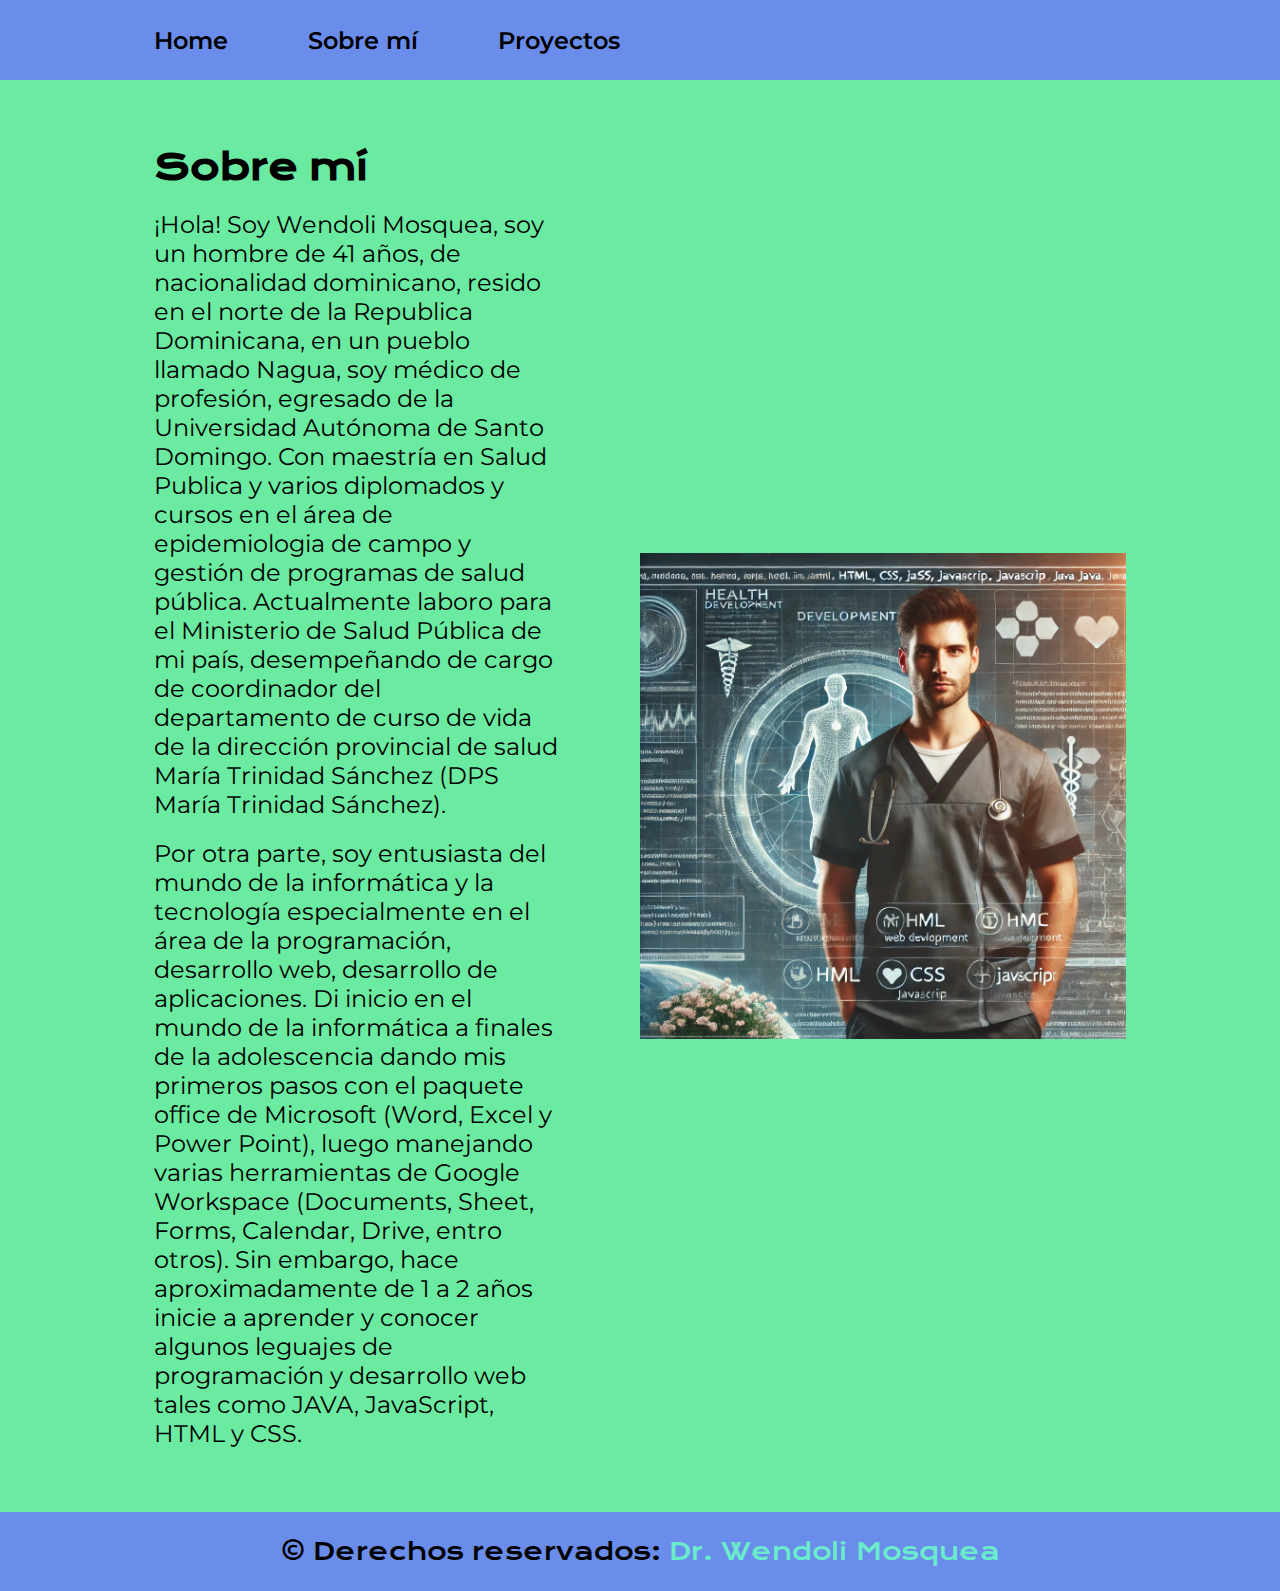
==== about.html @ 94064399 "Creando portafolio" ====
<!DOCTYPE html>
<html lang="es">
<head>
    <meta charset="UTF-8">
    <meta name="viewport" content="width=device-width, initial-scale=1.0">
    <title>Sobre mí</title>
    <link rel="stylesheet" href="/styles/style.css">
</head>
<body>
    <header class="cabecero">
        <nav  class="menu_cabecero">
            <a class="link_menu_cabecero" href="/index.html">Home</a>
            <a class="link_menu_cabecero" href="/about.html">Sobre mí</a>
            <a class="link_menu_cabecero" href="/proyectos.html">Proyectos</a>
        </nav>
    </header>
    <main class="contenedor">
        <section class="contenido">
            <h1 class="titulo_contenido">Sobre mí</h1>
            <P class="texto_contenido">¡Hola! Soy Wendoli Mosquea, soy un hombre de 41 años, 
                de nacionalidad dominicano, resido en el norte de la 
                Republica Dominicana, en un pueblo llamado Nagua, 
                soy médico de profesión, egresado de la Universidad Autónoma de Santo Domingo. 
                Con maestría en Salud Publica y varios diplomados y 
                cursos en el área de epidemiologia de campo y gestión de 
                programas de salud pública. Actualmente laboro para el 
                Ministerio de Salud Pública de mi país, desempeñando 
                de cargo de coordinador del departamento de curso de 
                vida de la dirección provincial de salud María Trinidad Sánchez 
                (DPS María Trinidad Sánchez).
            </P>
            <P class="texto_contenido">Por otra parte, soy entusiasta del mundo de la informática y 
                la tecnología especialmente en el área de la programación, 
                desarrollo web, desarrollo de aplicaciones. Di inicio en 
                el mundo de la informática a finales de la adolescencia dando 
                mis primeros pasos con el paquete office de Microsoft 
                (Word, Excel y Power Point), luego manejando varias herramientas 
                de Google Workspace (Documents, Sheet, Forms, Calendar, Drive, entro otros). 
                Sin embargo, hace aproximadamente de 1 a 2 años inicie a aprender 
                y conocer algunos leguajes de programación y desarrollo web tales como 
                JAVA, JavaScript, HTML y CSS.
            </P>
        </section>
        <img class="imagen_contenido" src="/assets/imagen_medico_programador.png" alt="">
    </main>
    <footer class="pie">
        <p>© Derechos reservados: <span class="resaltado_texto">Dr. Wendoli Mosquea</span></p>
    </footer>
</body>
</html>
---- styles/style.css ----
@import url('https://fonts.googleapis.com/css2?family=Krona+One&family=Montserrat:ital,wght@0,100..900;1,100..900&display=swap');

:root{
    --color-primario: #6AEBA1;
    --color-texto: #000000;
    --color-botones: #6A8CEB;
    --color-cuarto: #6AEBCC;

    --fuente-montserrat: "Montserrat", serif;
    --fuente-krona: "Krona One", serif;
}

*{
    margin: 0;
    padding: 0;
}

.cabecero{
    background-color: var(--color-botones);
    padding: 2% 0% 2% 12%;
}

.menu_cabecero{
    display: flex;
    gap: 80px;
}

.link_menu_cabecero{
    font-family: var(--fuente-montserrat);
    font-size: 1.5rem;
    font-weight: 600;
    color: var(--color-texto);
    text-decoration: none;
}

body{
    background-color: var(--color-primario);
    color: var(--color-texto);
    box-sizing: border-box;
}

.contenedor{
    display: flex;
    align-items: center;
    padding: 5% 12%;
    justify-content: space-between;
    gap: 82px;
}

.contenido{
    width: 50%;
    display: flex;
    flex-direction: column;
    gap: 20px;
}

.titulo_contenido{
    font-size: 2.25rem;
    font-family: var(--fuente-krona);
}

.subtitulos{
    font-family: var(--fuente-krona);
    font-size: 1.5rem;
    font-weight: 600;
}

.texto_contenido{
    font-size: 1.5rem;
    font-family: var(--fuente-montserrat);
}

.lista{
    list-style: none;
    display: flex;
    flex-direction: column;
    font-size: 1.5rem;
    font-family: var(--fuente-montserrat);
    font-weight: 600;    
}

.redes_y_proyectos{
    width: 100%;
    display: flex;
    flex-direction: column;
    justify-content: baseline;
    align-items: center;
}

.enlaces_proyectos{
    width: 100%;
    margin: 2rem;
    display: flex;
    justify-content: space-between;
    flex-direction: column;
    align-items: center;
    gap: 1rem;
}

.enlaces_redes{
    width: 100%;
    display: flex;
    justify-content: space-between;
    flex-direction: column;
    align-items: center;
    gap: 1rem;
}

.links_enlaces_proyectos{
    background-color: var(--color-botones);
    width: 80%;
    text-align: center;
    padding: 1rem 0;
    border-radius: 8px;
    font-family: var(--fuente-montserrat);
    font-size: 1.5rem;
    font-weight: 600;
    text-decoration: none;
    color: var(--color-texto);
    border: 2px solid var(--color-botones);
    display: flex;
    justify-content: center;
    gap: 10px;

}

.links_enlaces_redes{
    background-color: var(--color-botones);
    width: 80%;
    text-align: center;
    padding: 1rem 0;
    border-radius: 8px;
    font-family: var(--fuente-montserrat);
    font-size: 1.5rem;
    font-weight: 600;
    text-decoration: none;
    color: var(--color-texto);
    border: 2px solid var(--color-botones);
    display: flex;
    justify-content: center;
    gap: 10px;

}

.links_enlaces_redes:hover{
    background-color: var(--color-cuarto);
}

.links_enlaces_proyectos:hover{
    background-color: var(--color-cuarto);
}

.botones_proyectos{
    width: 45%;
}

.imagen_contenido{
    width: 50%;
}

.pie{
    background-color: var(--color-botones);
    padding: 24px;
    color: var(--color-texto);
    text-align: center;
    font-family: var(--fuente-krona);
    font-size: 1.5rem;
}

.resaltado_texto{
    color: var(--color-cuarto);
}

@media (max-width: 1200px){

    .cabecero{
        padding: 10%;
    }
    .menu_cabecero{
        justify-content: center;
    }
    .contenedor{
        flex-direction: column-reverse;
        padding: 5%;
    }
    .contenido{
        width: auto;
    }
}
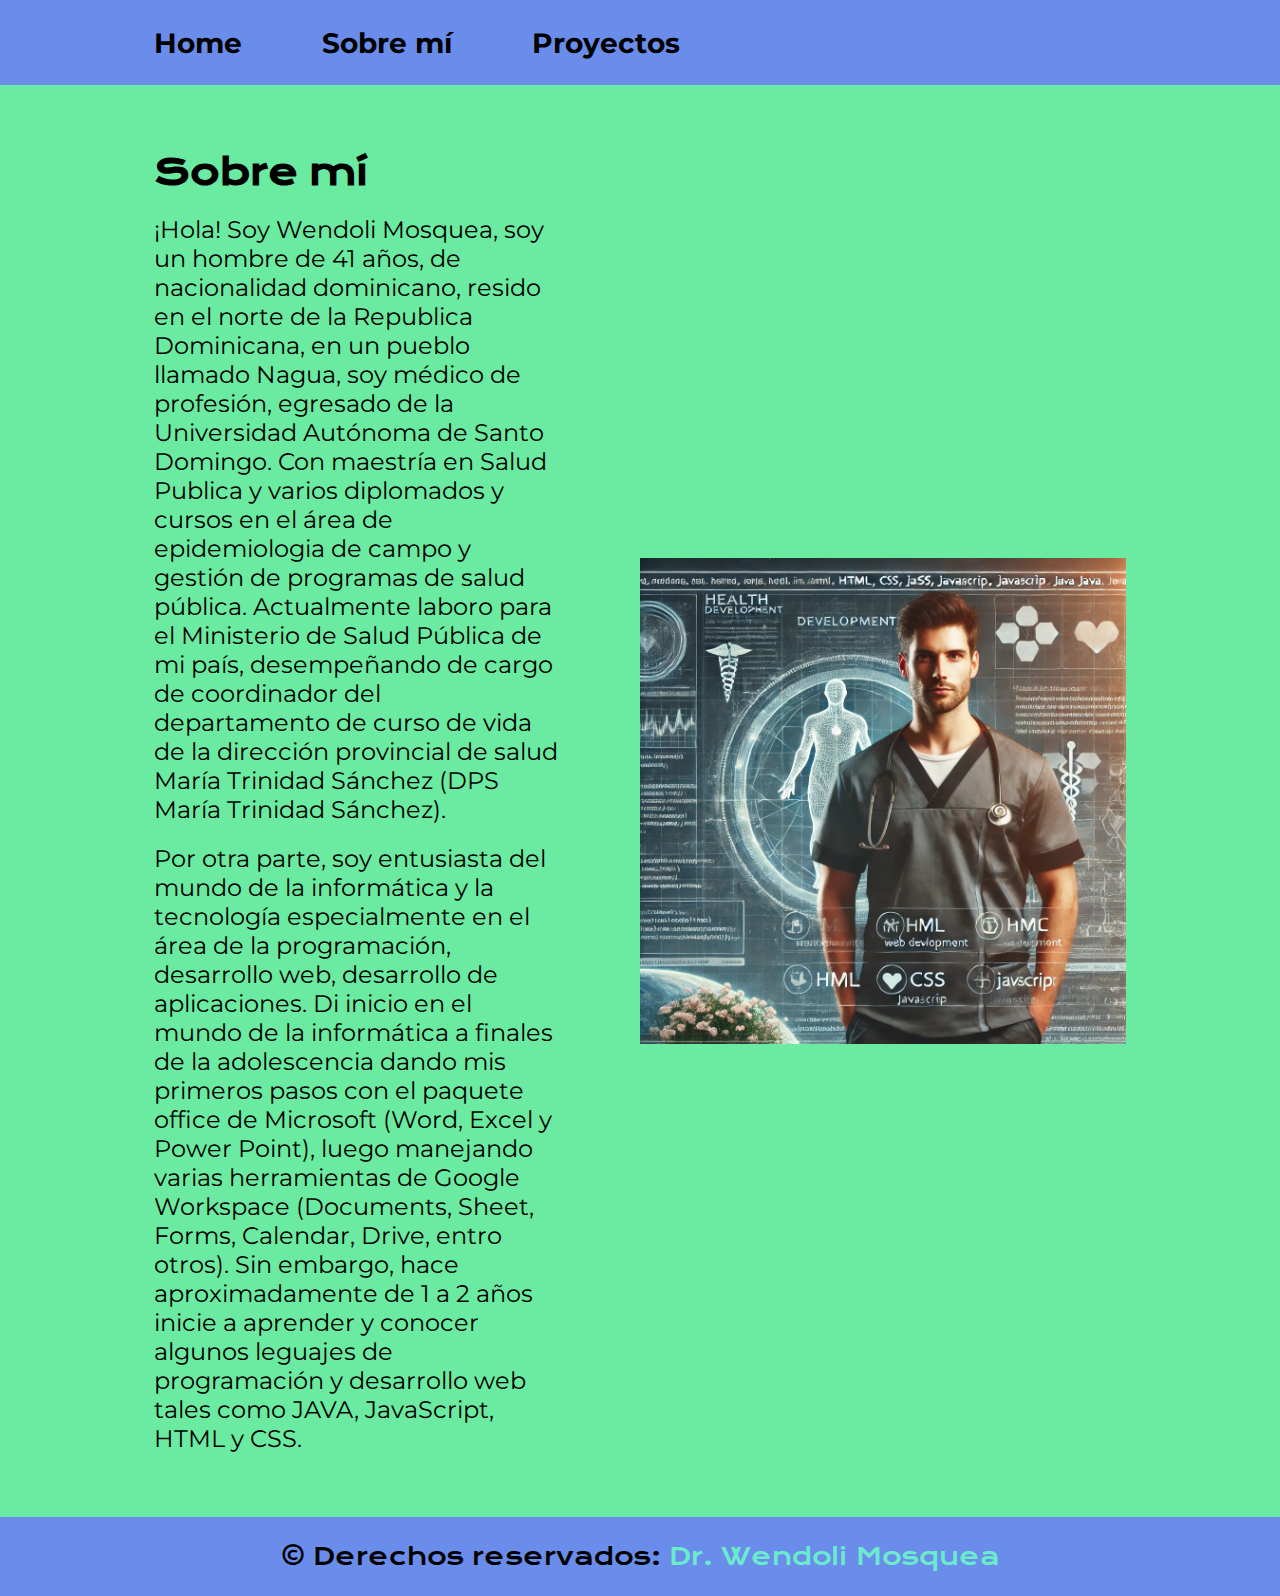
==== commit e6837841: "mejorando la responsividad del menu y los proyectos" ====
--- a/about.html
+++ b/about.html
@@ -9,9 +9,9 @@
 <body>
     <header class="cabecero">
         <nav  class="menu_cabecero">
-            <a class="link_menu_cabecero" href="/index.html">Home</a>
-            <a class="link_menu_cabecero" href="/about.html">Sobre mí</a>
-            <a class="link_menu_cabecero" href="/proyectos.html">Proyectos</a>
+            <a class="link_menu_cabecero" href="/index.html"><h3>Home</h3></a>
+            <a class="link_menu_cabecero" href="/about.html"><h3>Sobre mí</h3></a>
+            <a class="link_menu_cabecero" href="/proyectos.html"><h3>Proyectos</h3></a>
         </nav>
     </header>
     <main class="contenedor">
--- a/styles/style.css
+++ b/styles/style.css
@@ -174,16 +174,54 @@
 @media (max-width: 1200px){
 
     .cabecero{
-        padding: 10%;
+        width: 100%;
+        padding: 1rem;
+        display: flex;
+        justify-content: center;
     }
     .menu_cabecero{
+        width: 30%;
+        display: flex;
+        flex-direction: column;
         justify-content: center;
+        text-align: center;
+        gap: 20px;
+    }
+    .menu_cabecero a{
+        width: 100%;
+        display: block;
+        text-align: center;
+    }
+    .menu_cabecero h3{
+        width: 90%;
+        border: solid #6AEBCC;
+        border-radius: 20px;
+        color: white;
+        padding: 0.75rem;
+        text-align: center;
+        word-wrap: break-word;
     }
     .contenedor{
+        width: auto;
         flex-direction: column-reverse;
+        flex-wrap: wrap;
         padding: 5%;
     }
     .contenido{
         width: auto;
+        flex-wrap: wrap;
+        width: auto;
+    }
+    .titulo_contenido{
+        text-align: center;
+    }
+    .subtitulos{
+        text-align: center;
+    }
+    .texto_contenido{
+        text-align: center;
+    }
+    .lista{
+        text-align: center;
     }
 }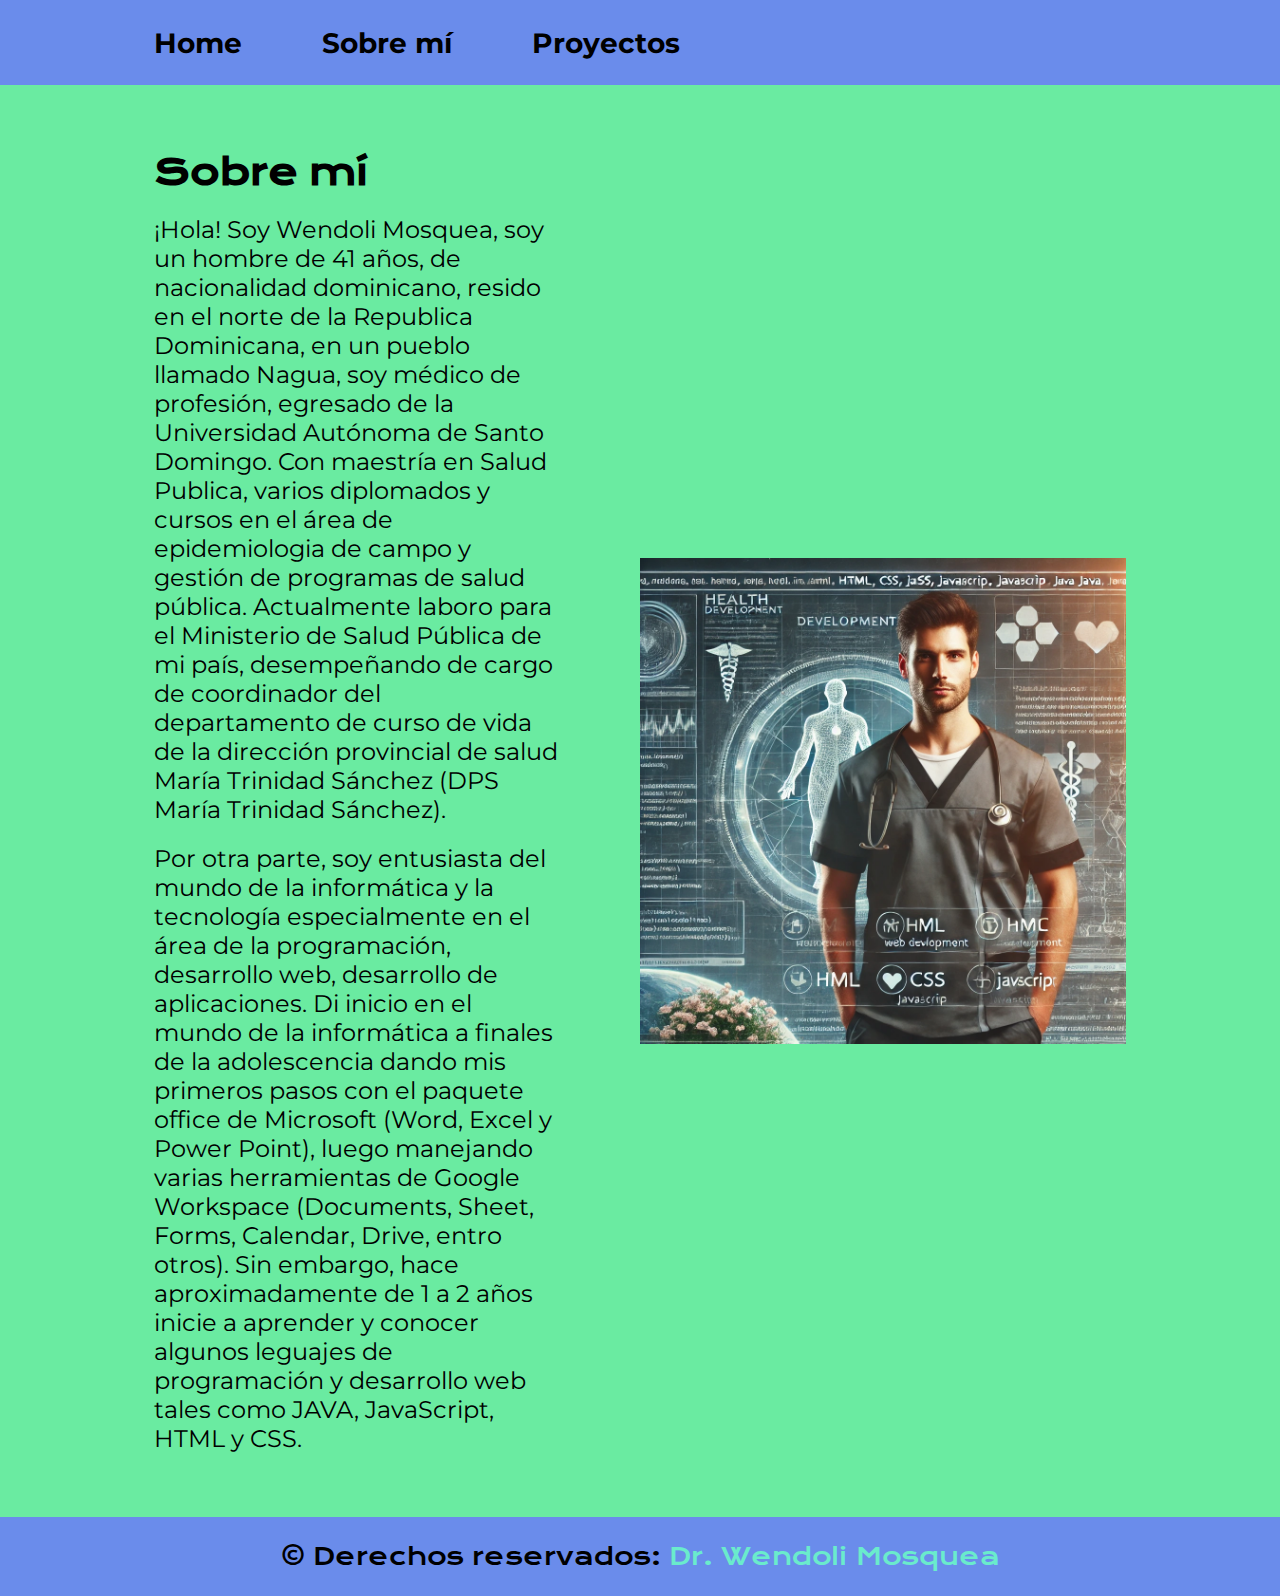
==== commit 786ffd6a: "mejorando experiencia del usuario movil" ====
--- a/about.html
+++ b/about.html
@@ -21,7 +21,7 @@
                 de nacionalidad dominicano, resido en el norte de la 
                 Republica Dominicana, en un pueblo llamado Nagua, 
                 soy médico de profesión, egresado de la Universidad Autónoma de Santo Domingo. 
-                Con maestría en Salud Publica y varios diplomados y 
+                Con maestría en Salud Publica, varios diplomados y 
                 cursos en el área de epidemiologia de campo y gestión de 
                 programas de salud pública. Actualmente laboro para el 
                 Ministerio de Salud Pública de mi país, desempeñando 
--- a/styles/style.css
+++ b/styles/style.css
@@ -224,4 +224,9 @@
     .lista{
         text-align: center;
     }
+}
+@media (max-width: 550px){
+    .menu_cabecero{
+        width: 80%;
+    }
 }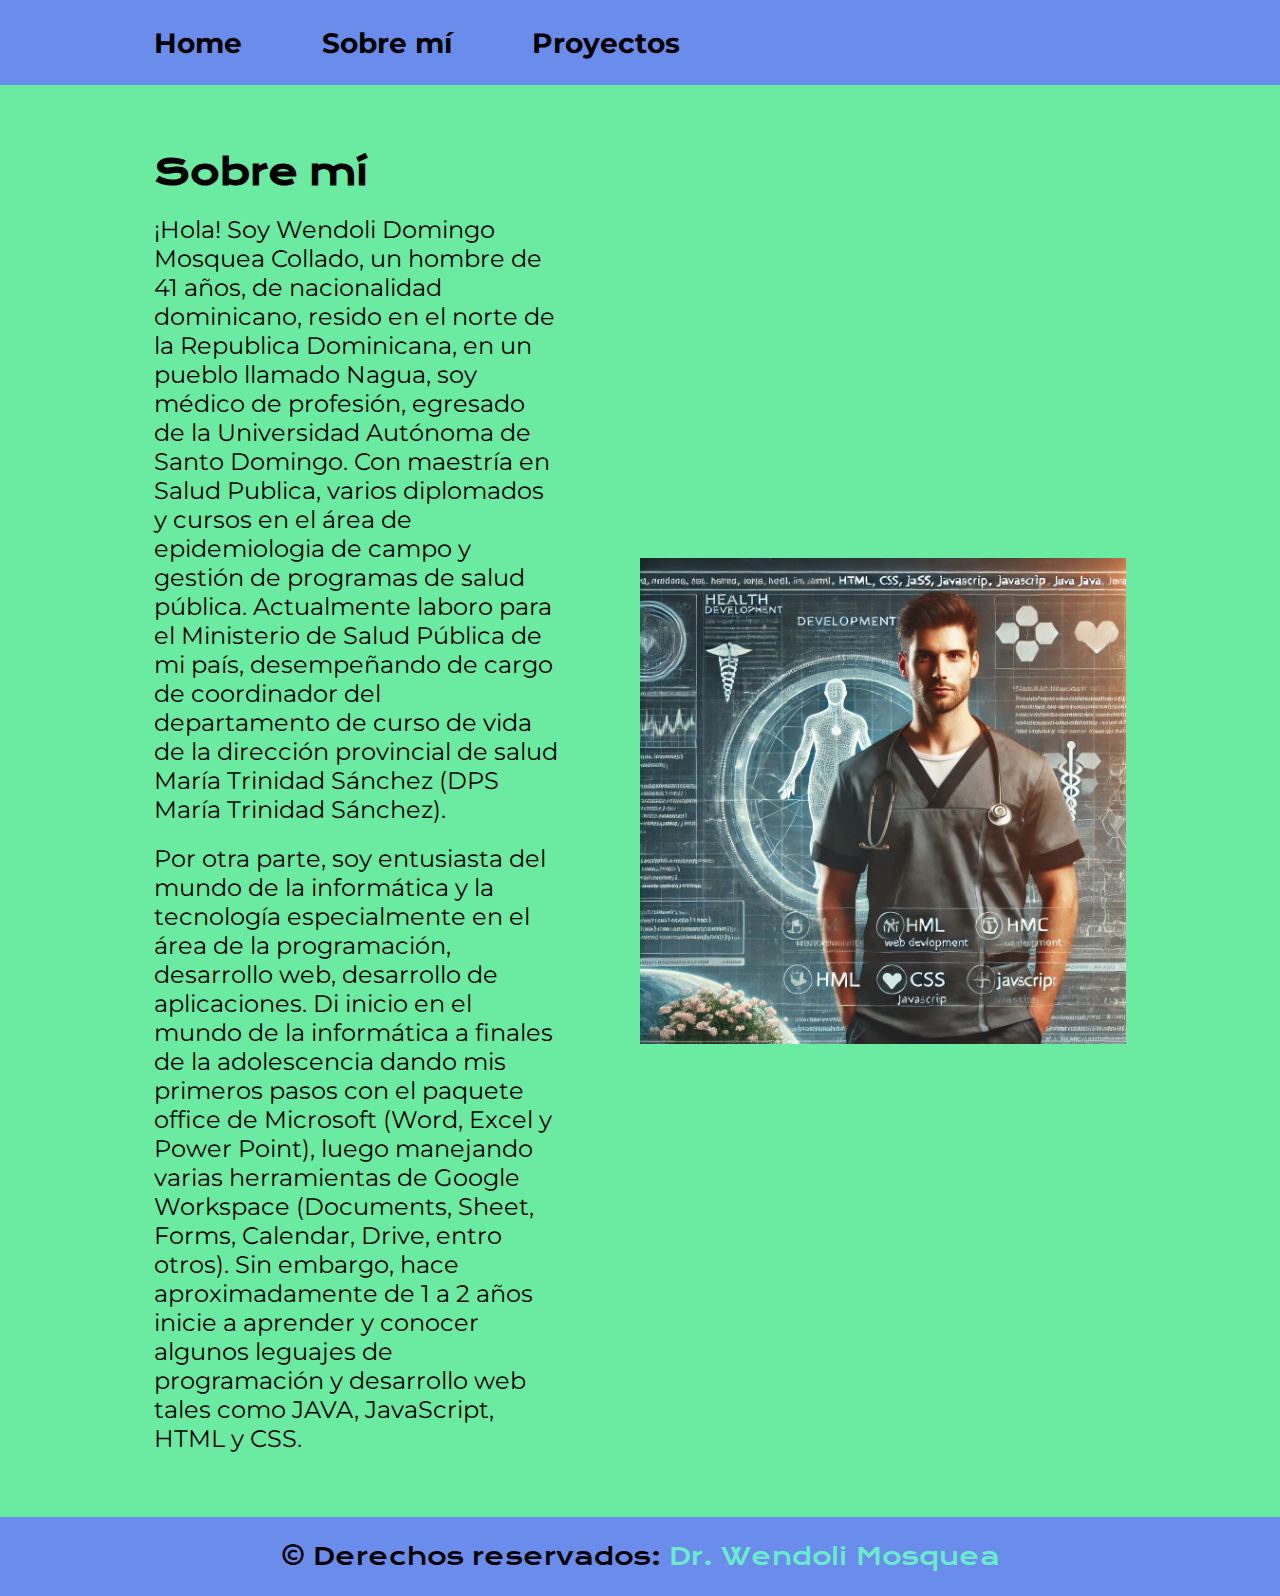
==== commit c6ef9000: "modificando contenido del sobre mi" ====
--- a/about.html
+++ b/about.html
@@ -17,7 +17,7 @@
     <main class="contenedor">
         <section class="contenido">
             <h1 class="titulo_contenido">Sobre mí</h1>
-            <P class="texto_contenido">¡Hola! Soy Wendoli Mosquea, soy un hombre de 41 años, 
+            <P class="texto_contenido">¡Hola! Soy Wendoli Domingo Mosquea Collado, un hombre de 41 años, 
                 de nacionalidad dominicano, resido en el norte de la 
                 Republica Dominicana, en un pueblo llamado Nagua, 
                 soy médico de profesión, egresado de la Universidad Autónoma de Santo Domingo. 
